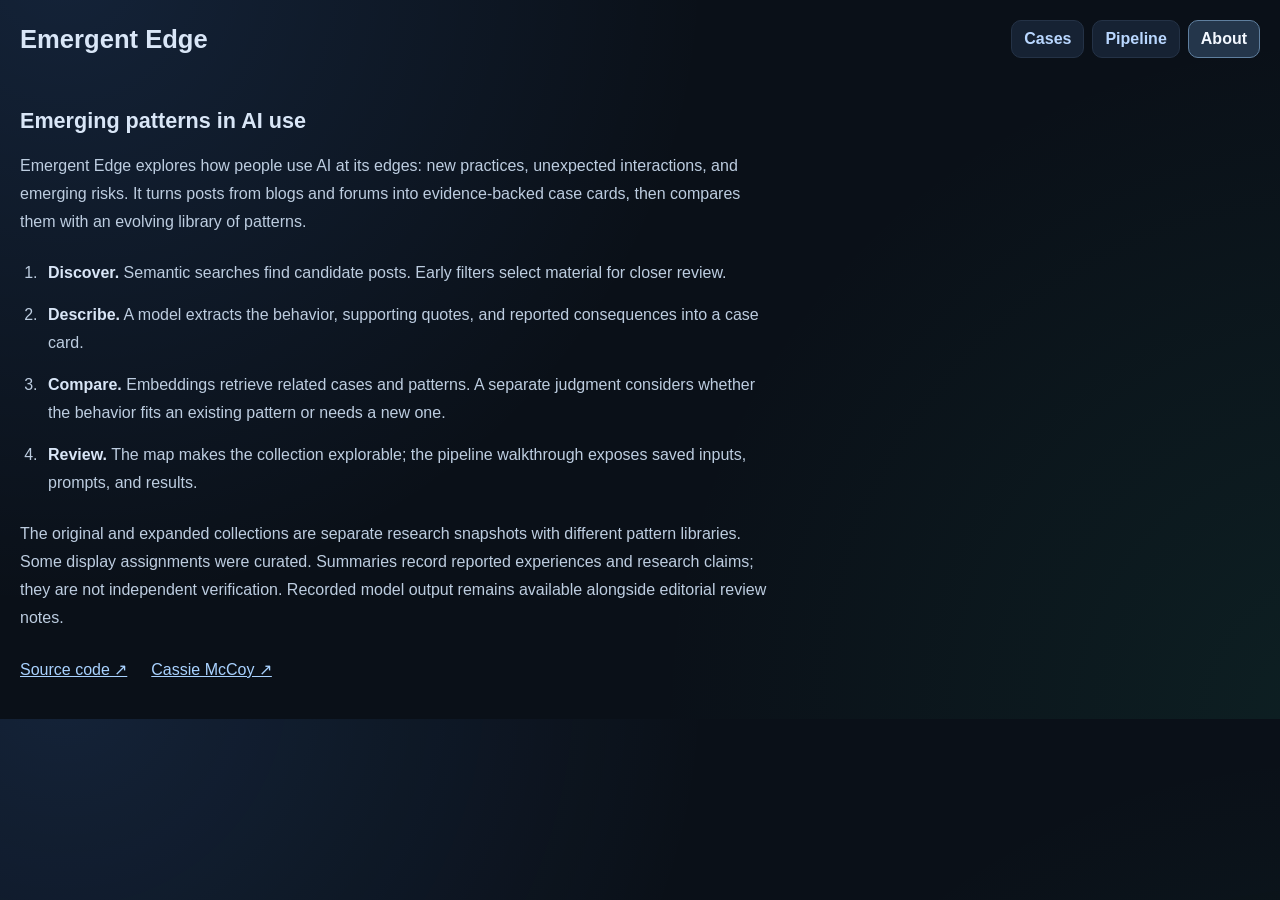
==== website/public/about.html @ 48f2c349 "Simplify case exploration and clarify recorded pipeline results" ====
<!doctype html>
<html lang="en">
<head>
  <meta charset="UTF-8" />
  <meta name="viewport" content="width=device-width, initial-scale=1.0" />
  <title>Emergent Edge · About</title>
  <link rel="stylesheet" href="./viz.css" />
</head>
<body>
<div class="shell">
  <header class="topbar">
    <h1>Emergent Edge</h1>
    <nav class="top-actions" aria-label="Main navigation">
      <a class="btn" href="./index.html">Cases</a>
      <a class="btn" href="./pipeline.html">Pipeline</a>
      <a class="btn" href="./about.html" aria-current="page">About</a>
    </nav>
  </header>
  <main class="about-content">
    <h2>Emerging patterns in AI use</h2>
    <p>Emergent Edge explores how people use AI at its edges: new practices, unexpected interactions, and emerging risks. It turns posts from blogs and forums into evidence-backed case cards, then compares them with an evolving library of patterns.</p>
    <ol class="architecture-list">
      <li><strong>Discover.</strong> Semantic searches find candidate posts. Early filters select material for closer review.</li>
      <li><strong>Describe.</strong> A model extracts the behavior, supporting quotes, and reported consequences into a case card.</li>
      <li><strong>Compare.</strong> Embeddings retrieve related cases and patterns. A separate judgment considers whether the behavior fits an existing pattern or needs a new one.</li>
      <li><strong>Review.</strong> The map makes the collection explorable; the pipeline walkthrough exposes saved inputs, prompts, and results.</li>
    </ol>
    <p>The original and expanded collections are separate research snapshots with different pattern libraries. Some display assignments were curated. Summaries record reported experiences and research claims; they are not independent verification. Recorded model output remains available alongside editorial review notes.</p>
    <div class="about-links">
      <a href="https://github.com/c4554ndr4/emergent-edge" target="_blank" rel="noopener noreferrer">Source code ↗</a>
      <a href="https://cassie.mccoy.world" target="_blank" rel="noopener noreferrer">Cassie McCoy ↗</a>
    </div>
  </main>
</div>
</body>
</html>
---- website/public/viz.css ----
:root {
  --bg: #0a1018;
  --panel: #111a27;
  --line: #243246;
  --text: #d9e6f7;
  --muted: #8ba2bf;
  --brand: #5aa7ff;
  --brand-dark: #b9d7ff;
  --shadow: 0 12px 30px rgba(0, 0, 0, 0.35);
}

* { box-sizing: border-box; }

html, body {
  margin: 0;
  font-family: "IBM Plex Sans", "Avenir Next", "Segoe UI", sans-serif;
  color: var(--text);
  background:
    radial-gradient(circle at 5% -5%, rgba(80, 150, 255, 0.14), transparent 45%),
    radial-gradient(circle at 105% 100%, rgba(41, 162, 125, 0.11), transparent 45%),
    var(--bg);
}

.shell {
  max-width: 1500px;
  margin: 0 auto;
  padding: 20px;
}

.topbar {
  display: flex;
  justify-content: space-between;
  gap: 14px;
  align-items: flex-end;
  margin-bottom: 14px;
}

.topbar h1 { margin: 0; font-size: clamp(1.4rem, 2vw, 2rem); }
.topbar p { margin: 6px 0 0; color: var(--muted); }

.top-actions { display: flex; gap: 8px; }
.btn {
  border: 1px solid var(--line);
  color: var(--brand-dark);
  background: #162233;
  border-radius: 10px;
  padding: 9px 12px;
  text-decoration: none;
  font-weight: 600;
  cursor: pointer;
}

.metrics {
  display: grid;
  grid-template-columns: repeat(auto-fit, minmax(180px, 1fr));
  gap: 10px;
  margin-bottom: 12px;
}

.metric {
  background: var(--panel);
  border: 1px solid var(--line);
  border-radius: 12px;
  padding: 12px;
  box-shadow: var(--shadow);
}
.metric .k { font-size: 0.75rem; color: var(--muted); text-transform: uppercase; letter-spacing: 0.05em; }
.metric .v { margin-top: 6px; font-size: 1.3rem; font-weight: 700; }

.layout {
  display: grid;
  grid-template-columns: 1fr 360px;
  gap: 12px;
  margin-bottom: 12px;
}

.second-row {
  grid-template-columns: 1fr 360px;
}

.panel {
  background: var(--panel);
  border: 1px solid var(--line);
  border-radius: 14px;
  box-shadow: var(--shadow);
}

.chart-panel { padding: 12px; }
.legend-panel { padding: 14px; }

.panel-head {
  display: flex;
  justify-content: space-between;
  align-items: center;
  gap: 10px;
  margin-bottom: 8px;
}

.panel-head h2, .legend-panel h2 { margin: 0; font-size: 1rem; }
.panel-actions { display: inline-flex; align-items: center; gap: 8px; }
.panel-head label { display: inline-flex; align-items: center; gap: 8px; font-size: 0.85rem; color: var(--muted); }
.panel-head select { border: 1px solid var(--line); border-radius: 8px; padding: 6px 8px; }
.panel-head select { background: #152133; color: var(--text); }
.panel-actions label { display: inline-flex; align-items: center; gap: 8px; font-size: 0.85rem; color: var(--muted); }
.panel-actions select {
  border: 1px solid var(--line);
  border-radius: 8px;
  padding: 6px 8px;
  background: #152133;
  color: var(--text);
}
.small-btn { padding: 6px 10px; font-size: 0.78rem; }

svg {
  width: 100%;
  height: auto;
  border: 1px solid var(--line);
  border-radius: 10px;
  background: linear-gradient(180deg, #0f1723, #0c141f);
  cursor: grab;
}

svg:active { cursor: grabbing; }

.detail-panel {
  padding: 14px;
  min-height: 540px;
}

.empty { color: var(--muted); }
.detail-panel h3 { margin: 0 0 8px; font-size: 1rem; }
.detail-panel .sub { margin: 0 0 10px; color: var(--muted); font-size: 0.88rem; }
.kv {
  display: grid;
  grid-template-columns: 140px 1fr;
  gap: 6px;
  font-size: 0.84rem;
  margin-bottom: 10px;
}
.kv dt { color: var(--muted); }
.kv dd { margin: 0; font-weight: 600; }

.list {
  margin: 0;
  padding-left: 18px;
  font-size: 0.85rem;
  line-height: 1.35;
}
.list li { margin-bottom: 6px; }

.tag-row { display: flex; flex-wrap: wrap; gap: 6px; margin: 8px 0 10px; }
.tag {
  border-radius: 999px;
  padding: 3px 9px;
  font-size: 0.75rem;
  font-weight: 700;
  border: 1px solid transparent;
}
.tag.pattern { background: #18324d; color: #9cc9ff; border-color: #2d4f74; }
.tag.case { background: #17382e; color: #83e0bf; border-color: #2f6857; }
.tag.ref { background: #1e2835; color: #b4c1d1; border-color: #314055; }
.tag.risk { background: #3f2c14; color: #f2ca8e; border-color: #6a4b22; }

.legend-block { margin-bottom: 14px; }
.legend-title { font-weight: 700; margin-bottom: 7px; font-size: 0.87rem; }
.swatch-row { display: flex; align-items: center; gap: 8px; margin-bottom: 6px; font-size: 0.85rem; }
.dot { width: 12px; height: 12px; border-radius: 50%; display: inline-block; }
.dot-pattern { background: #0b5fa0; }
.dot-case { background: #179c74; }
.dot-ref { background: #7f8ea0; }

.chip {
  border-radius: 999px;
  padding: 2px 9px;
  font-size: 0.72rem;
  font-weight: 700;
  border: 1px solid transparent;
}
.pri-high { background: #fde8e8; color: #9f2323; border-color: #f2c0c0; }
.pri-medium { background: #fff4e4; color: #8e5f17; border-color: #ecd3a8; }
.pri-low { background: #e7f4ff; color: #285d91; border-color: #bed9f0; }

.small { color: var(--muted); font-size: 0.82rem; line-height: 1.35; }
.source-link {
  display: inline-block;
  margin: 8px 0 10px;
  color: #9ec9ff;
  text-decoration: none;
  font-size: 0.85rem;
  border: 1px solid #355274;
  border-radius: 8px;
  padding: 5px 8px;
  background: #142131;
}
.source-link:hover { border-color: #5aa7ff; color: #c4e0ff; }

.pattern-focus {
  border: 1px solid #355274;
  border-left: 4px solid #60a5fa;
  border-radius: 10px;
  background: #0f1a2b;
  padding: 10px 12px;
  margin: 8px 0 12px;
}
.pattern-focus h3 {
  margin: 0 0 6px;
  color: #c4e0ff;
}
.draft-focus {
  border-left-color: #34d399;
  background: #0e1d1a;
}

.guide-grid {
  display: grid;
  grid-template-columns: repeat(auto-fit, minmax(220px, 1fr));
  gap: 12px;
  margin-top: 10px;
}

.guide-item {
  display: grid;
  grid-template-columns: 48px 1fr;
  gap: 10px;
  align-items: start;
  padding: 10px;
  border: 1px solid rgba(71, 98, 131, 0.55);
  border-radius: 12px;
  background: rgba(13, 23, 35, 0.7);
}

.guide-visual {
  min-height: 32px;
  display: grid;
  place-items: center;
}

.star-chip {
  display: inline-grid;
  place-items: center;
  width: 22px;
  height: 22px;
  border-radius: 999px;
  background: #18324d;
  color: #f8fafc;
  border: 1px solid #5aa7ff;
  font-size: 0.9rem;
}

.swatch-line {
  display: inline-block;
  width: 28px;
  height: 12px;
  border-radius: 999px;
  background: rgba(90, 167, 255, 0.22);
  border: 1px solid rgba(90, 167, 255, 0.5);
}

.color-chip {
  display: inline-block;
  padding: 4px 8px;
  border-radius: 999px;
  font-size: 0.72rem;
  font-weight: 700;
}

.liability-chip {
  background: rgba(245, 158, 11, 0.16);
  border: 1px solid rgba(245, 158, 11, 0.42);
  color: #f8d38b;
}

.guide-block {
  margin-bottom: 12px;
}

.compact-list {
  padding-left: 16px;
}

.compact-list li {
  margin-bottom: 4px;
}

.draft-card {
  margin-top: 12px;
  padding: 12px;
  border: 1px solid rgba(71, 98, 131, 0.55);
  border-radius: 12px;
  background: rgba(13, 23, 35, 0.7);
}

.draft-title {
  font-size: 0.92rem;
  font-weight: 700;
  margin-bottom: 8px;
}

.draft-label {
  margin-top: 8px;
  margin-bottom: 4px;
  font-size: 0.74rem;
  letter-spacing: 0.04em;
  text-transform: uppercase;
  color: var(--brand-dark);
}

.node { cursor: pointer; }
.node-label {
  font-size: 11px;
  fill: #dbe9fb;
  pointer-events: none;
  stroke: #08111c;
  stroke-width: 2.2;
  paint-order: stroke fill;
}
.edge { stroke: #4f6075; stroke-opacity: 0.65; }
.edge.predicted { stroke: #5aa7ff; stroke-opacity: 0.8; }

.table-wrap {
  overflow: auto;
  border: 1px solid var(--line);
  border-radius: 10px;
  background: linear-gradient(180deg, #0f1723, #0c141f);
}

.dash-table {
  width: 100%;
  border-collapse: collapse;
  min-width: 720px;
  font-size: 0.85rem;
}

.dash-table th,
.dash-table td {
  text-align: left;
  padding: 8px 10px;
  border-bottom: 1px solid rgba(59, 77, 100, 0.45);
  vertical-align: top;
}

.dash-table th {
  position: sticky;
  top: 0;
  z-index: 1;
  background: #121d2c;
  color: var(--muted);
  font-size: 0.75rem;
  letter-spacing: 0.03em;
  text-transform: uppercase;
}

.dash-table tbody tr {
  cursor: pointer;
}

.dash-table tbody tr:hover {
  background: rgba(70, 121, 196, 0.12);
}

.dash-table tbody tr.selected-row {
  background: rgba(90, 167, 255, 0.2);
}

.pipeline-grid {
  display: grid;
  grid-template-columns: 1fr;
  gap: 12px;
}

.readable-pipeline .chart-panel {
  padding: 14px;
}

.stage-two-col {
  display: grid;
  grid-template-columns: minmax(0, 1.15fr) minmax(320px, 0.85fr);
  gap: 12px;
}

.summary-grid {
  display: grid;
  grid-template-columns: repeat(auto-fit, minmax(180px, 1fr));
  gap: 10px;
  margin-top: 10px;
}

.summary-stack {
  display: grid;
  gap: 10px;
}

.result-grid {
  display: grid;
  gap: 12px;
  margin-top: 10px;
}

.result-grid.two-col {
  grid-template-columns: repeat(auto-fit, minmax(280px, 1fr));
}

.summary-card {
  border: 1px solid rgba(71, 98, 131, 0.55);
  border-radius: 12px;
  background: rgba(13, 23, 35, 0.7);
  padding: 12px;
}

.summary-card.emphasis-card {
  background: linear-gradient(180deg, rgba(16, 32, 51, 0.95), rgba(12, 24, 38, 0.95));
  border-color: rgba(90, 167, 255, 0.45);
}

.summary-label {
  font-size: 0.72rem;
  letter-spacing: 0.06em;
  text-transform: uppercase;
  color: var(--muted);
  margin-bottom: 8px;
}

.summary-value {
  font-size: 1rem;
  font-weight: 700;
  color: var(--text);
}

.summary-text {
  color: var(--text);
  font-size: 0.92rem;
  line-height: 1.45;
}

.soft-box {
  min-height: 180px;
}

.kv-inline,
.stat-stack {
  display: grid;
  gap: 8px;
  margin-top: 8px;
}

.kv-inline div,
.stat-stack div {
  display: flex;
  justify-content: space-between;
  gap: 10px;
  padding: 8px 10px;
  border-radius: 10px;
  background: rgba(19, 32, 49, 0.85);
  font-size: 0.84rem;
}

.mini-pre {
  margin: 0;
  white-space: pre-wrap;
  word-break: break-word;
  font-family: "IBM Plex Mono", "SFMono-Regular", Consolas, monospace;
  color: #d7e8ff;
  font-size: 0.78rem;
  line-height: 1.4;
}

.raw-block {
  margin-top: 8px;
  border: 1px solid rgba(71, 98, 131, 0.55);
  border-radius: 12px;
  background: rgba(13, 23, 35, 0.58);
  padding: 10px;
}

.raw-block > summary {
  cursor: pointer;
  color: var(--brand-dark);
  font-size: 0.82rem;
  font-weight: 700;
}

.verdict-existing_pattern { color: #7ee0b0; }
.verdict-variant_of_existing { color: #f8d38b; }
.verdict-new_pattern { color: #ff9a9a; }

.collapsible-stage > summary {
  list-style: none;
  cursor: pointer;
  margin-bottom: 0;
}
.collapsible-stage > summary::-webkit-details-marker {
  display: none;
}
.collapsible-stage > summary::after {
  content: "Expand";
  color: var(--muted);
  font-size: 0.75rem;
  margin-left: 8px;
}
.collapsible-stage[open] > summary::after {
  content: "Collapse";
}
.collapsible-stage > .stage-content {
  margin-top: 8px;
}

.code-box {
  margin: 8px 0 0;
  padding: 10px;
  border: 1px solid var(--line);
  border-radius: 10px;
  background: #0c141f;
  color: #d7e8ff;
  font-size: 0.8rem;
  line-height: 1.35;
  max-height: 280px;
  overflow: auto;
  white-space: pre-wrap;
  word-break: break-word;
}

textarea.code-box {
  width: 100%;
  min-height: 220px;
  resize: vertical;
  font-family: "IBM Plex Mono", "SFMono-Regular", Consolas, monospace;
}

.modal {
  position: fixed;
  inset: 0;
  background: rgba(6, 10, 16, 0.75);
  display: flex;
  align-items: center;
  justify-content: center;
  padding: 20px;
  z-index: 100;
}

.modal.hidden {
  display: none;
}

.modal-card {
  width: min(1100px, 100%);
  max-height: 90vh;
  overflow: auto;
  background: var(--panel);
  border: 1px solid var(--line);
  border-radius: 14px;
  box-shadow: var(--shadow);
  padding: 12px;
}

@media (max-width: 1200px) {
  .layout, .second-row { grid-template-columns: 1fr; }
  .detail-panel { min-height: 300px; }
  .stage-two-col { grid-template-columns: 1fr; }
}


.pipeline-stage-grid {
  display: grid;
  grid-template-columns: 1fr;
  gap: 12px;
}

.pipeline-hero {
  margin-bottom: 12px;
}

.result-grid {
  display: grid;
  gap: 12px;
  margin-top: 8px;
}

.result-grid.two-col {
  grid-template-columns: repeat(auto-fit, minmax(280px, 1fr));
}

.summary-card {
  background: rgba(15, 26, 43, 0.9);
  border: 1px solid var(--line);
  border-radius: 12px;
  padding: 12px;
}

.summary-label {
  font-size: 0.74rem;
  letter-spacing: 0.05em;
  text-transform: uppercase;
  color: var(--muted);
  margin-bottom: 8px;
}

.summary-card h3 {
  margin: 0 0 8px;
  font-size: 1rem;
}

.summary-text {
  margin: 0;
  color: var(--muted);
  font-size: 0.9rem;
  line-height: 1.45;
}

.kv-inline {
  display: grid;
  gap: 6px;
  margin-top: 8px;
}

.kv-inline > div,
.stat-stack > div {
  display: flex;
  justify-content: space-between;
  gap: 12px;
  padding: 6px 0;
  border-bottom: 1px solid rgba(59, 77, 100, 0.35);
  font-size: 0.84rem;
}

.kv-inline > div:last-child,
.stat-stack > div:last-child {
  border-bottom: 0;
}

.raw-block {
  margin-top: 10px;
  border: 1px solid var(--line);
  border-radius: 10px;
  background: rgba(10, 16, 24, 0.55);
  overflow: hidden;
}

.raw-block summary {
  cursor: pointer;
  padding: 10px 12px;
  color: var(--brand-dark);
  font-weight: 600;
  background: rgba(17, 26, 39, 0.9);
}

.code-box,
.mini-pre {
  margin: 0;
  white-space: pre-wrap;
  word-break: break-word;
  background: #0b1420;
  color: #d9e6f7;
  padding: 12px;
  border-top: 1px solid var(--line);
  font-size: 0.8rem;
  line-height: 1.4;
  max-height: 420px;
  overflow: auto;
}

@media (max-width: 960px) {
  .layout,
  .second-row {
    grid-template-columns: 1fr;
  }

  .topbar {
    flex-direction: column;
    align-items: stretch;
  }

  .top-actions {
    flex-wrap: wrap;
  }
}

/* Case-first navigation and readable details. */
:root { color-scheme: dark; }
a { color: #a9d2ff; }
a:hover { color: #e0efff; }
.topbar { flex-direction: row; align-items: center; gap: 20px; margin-bottom: 12px; }
.topbar h1 { font-size: clamp(1.35rem, 2vw, 1.7rem); }
.top-actions .btn[aria-current="page"] { color: #f3f8ff; border-color: #5f7f9f; background: #24364b; }
.collection-links { display: flex; flex-wrap: wrap; gap: 18px; margin: 0 0 18px; font-size: 0.82rem; }
.collection-links a { color: var(--muted); text-decoration: none; padding: 5px 0; border-bottom: 1px solid transparent; }
.collection-links a[aria-current="page"] { color: var(--text); border-color: #8fb1d6; }
.layout { grid-template-columns: minmax(0, 1fr) 360px; align-items: start; }
.chart-panel { min-width: 0; }
.detail-panel { max-height: calc(100vh - 125px); overflow-y: auto; min-height: 0; }
.panel-head, .panel-actions { flex-wrap: wrap; }
.map-help { color: var(--muted); border-top: 1px solid var(--line); padding: 12px 0 2px; font-size: 0.8rem; }
.map-help p { line-height: 1.6; max-width: 70ch; }
button, select, summary, a { -webkit-tap-highlight-color: transparent; }
a:focus-visible, button:focus-visible, select:focus-visible, summary:focus-visible { outline: 2px solid #a9d2ff; outline-offset: 3px; }
.about-content { max-width: 760px; padding: 20px 0; }
.about-content h2 { font-size: 1.35rem; }
.about-content p, .architecture-list li { line-height: 1.75; color: #bdcde0; }
.architecture-list { padding-left: 22px; }
.architecture-list li { padding: 7px 0 7px 6px; }
.architecture-list strong { color: var(--text); }
.about-links { display: flex; gap: 24px; margin-top: 28px; }
@media (max-width: 1100px) {
  .layout { grid-template-columns: minmax(0, 1fr); }
  .detail-panel { max-height: none; }
}
@media (max-width: 600px) {
  .shell { padding: 16px 12px; }
  .topbar { flex-direction: column; align-items: flex-start; gap: 12px; }
  .top-actions { width: 100%; }
  .top-actions .btn { flex: 1; text-align: center; padding: 8px 10px; }
  .panel-head { align-items: flex-start; }
  .panel-actions { gap: 12px; }
  .chart-panel { padding: 10px; }
  .detail-panel { padding: 16px; }
  #caseSvg { min-height: 0; }
  #patternLegend { gap: 6px; }
  .pattern-legend-button { min-height: 40px; }
}

.mobile-case-picker { display:none; }
@media (max-width: 600px) {
  .mobile-case-picker { display:grid; gap:8px; font-size:0.82rem; color:var(--muted); margin:14px 0; }
  .mobile-case-picker select { width:100%; min-width:0; padding:10px; border:1px solid #3a506b; border-radius:8px; background:#152133; color:var(--text); }
}
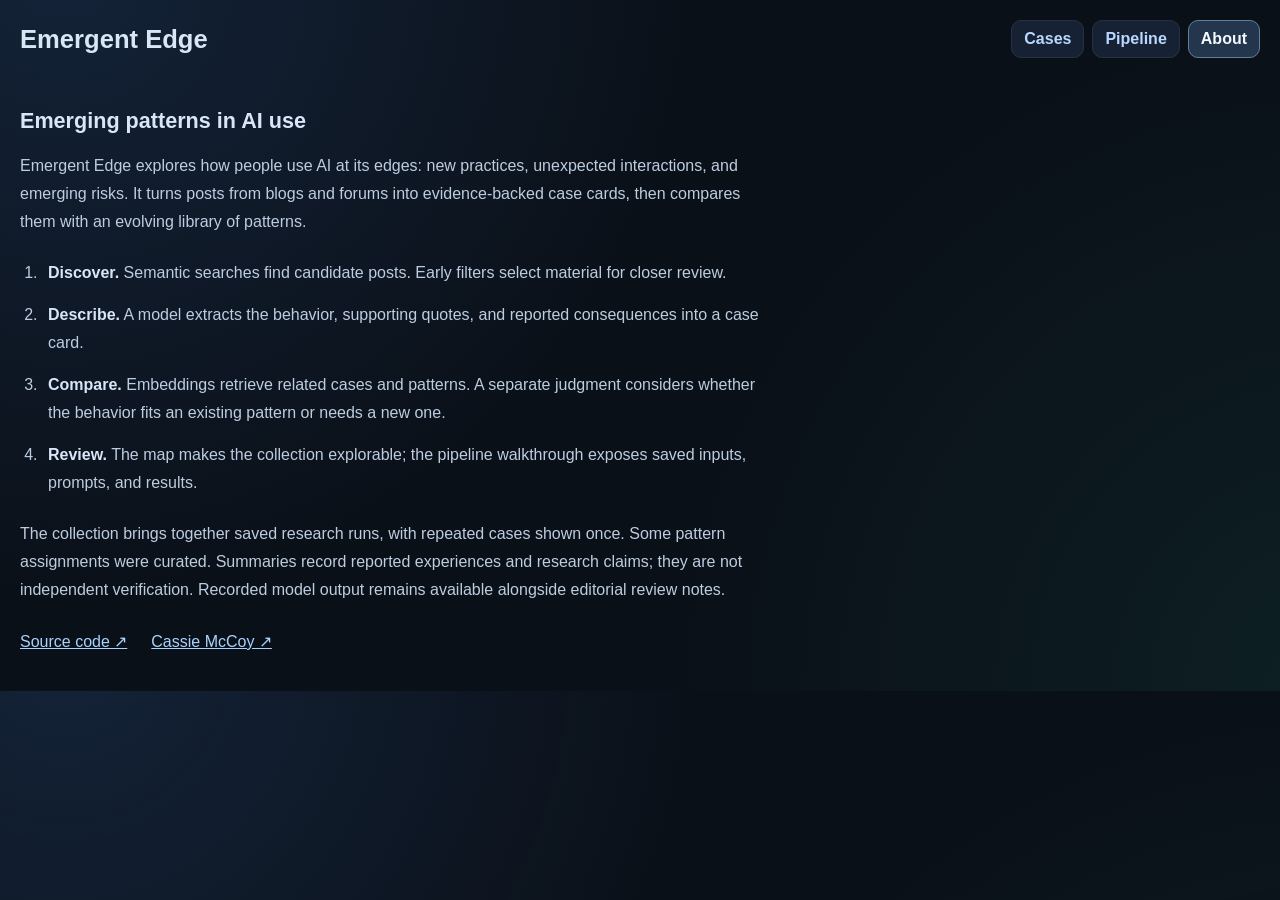
==== commit 8f5ce23b: "Combine case collections into one explorer and recorded pipeline" ====
--- a/website/public/about.html
+++ b/website/public/about.html
@@ -25,7 +25,7 @@
       <li><strong>Compare.</strong> Embeddings retrieve related cases and patterns. A separate judgment considers whether the behavior fits an existing pattern or needs a new one.</li>
       <li><strong>Review.</strong> The map makes the collection explorable; the pipeline walkthrough exposes saved inputs, prompts, and results.</li>
     </ol>
-    <p>The original and expanded collections are separate research snapshots with different pattern libraries. Some display assignments were curated. Summaries record reported experiences and research claims; they are not independent verification. Recorded model output remains available alongside editorial review notes.</p>
+    <p>The collection brings together saved research runs, with repeated cases shown once. Some pattern assignments were curated. Summaries record reported experiences and research claims; they are not independent verification. Recorded model output remains available alongside editorial review notes.</p>
     <div class="about-links">
       <a href="https://github.com/c4554ndr4/emergent-edge" target="_blank" rel="noopener noreferrer">Source code ↗</a>
       <a href="https://cassie.mccoy.world" target="_blank" rel="noopener noreferrer">Cassie McCoy ↗</a>
